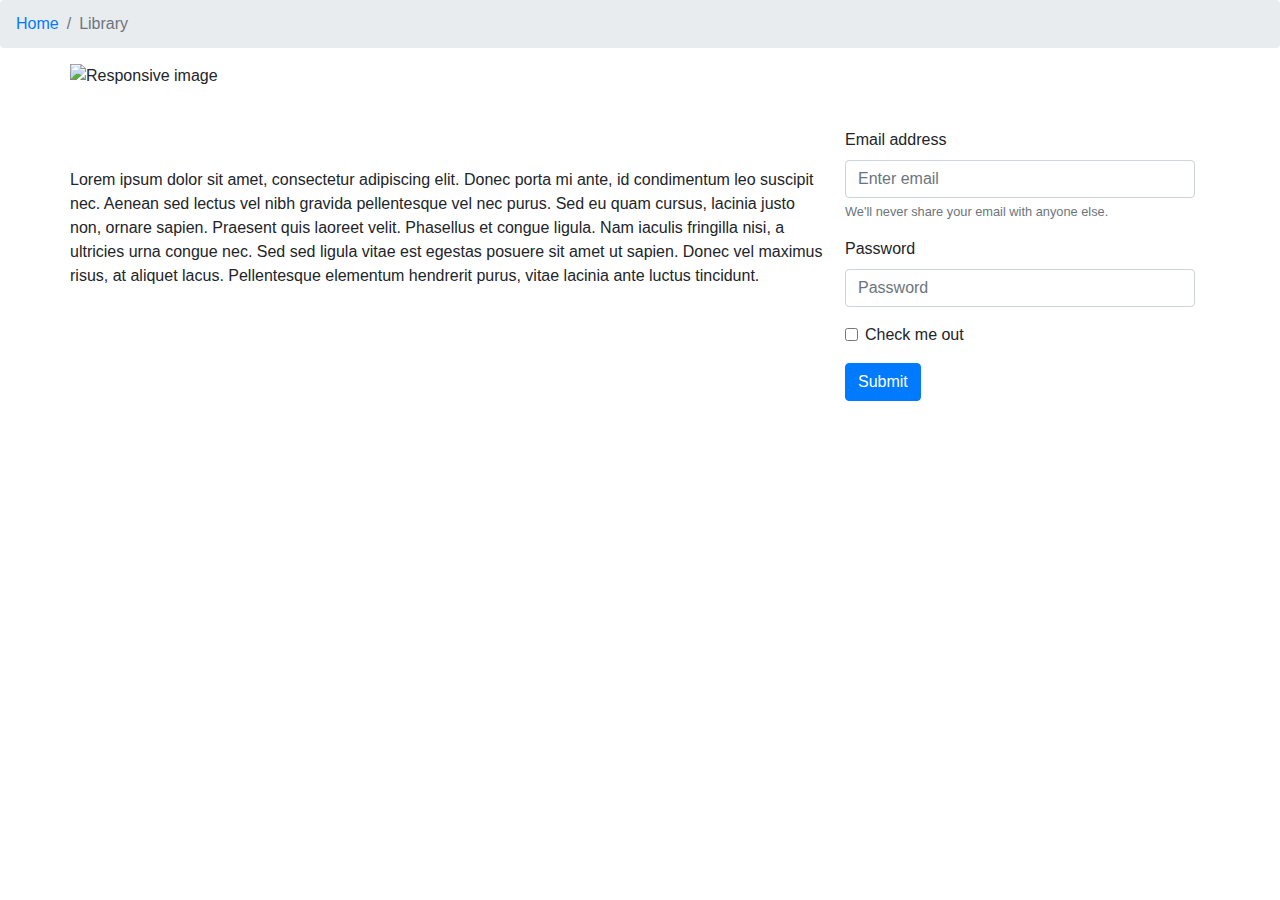
==== show.html @ c2eeb070 "commit" ====
<!DOCTYPE html>
<html>
<head>
	<meta charset="utf-8">
	<title> Pour réserver</title>
	<link rel="stylesheet" href="css/composants/containershowflat.css"/>
	<link rel="stylesheet" href="css/utilitaires/paddingshow.css"/>
	<link rel="stylesheet" href="css/fontawesome/css/all.css"/>
	<link rel="stylesheet" href="https://stackpath.bootstrapcdn.com/bootstrap/4.3.1/css/bootstrap.min.css" integrity="sha384-ggOyR0iXCbMQv3Xipma34MD+dH/1fQ784/j6cY/iJTQUOhcWr7x9JvoRxT2MZw1T" crossorigin="anonymous">
</head>
<body>
	<nav aria-label="breadcrumb">
		<ol class="breadcrumb">
			<li class="breadcrumb-item"><a href="index1.html">Home</a></li>
			<li class="breadcrumb-item active" aria-current="page">Library</li>
		</ol>
	</nav>
	<div class="container">
		<div class="row">
			<img src="https://res.cloudinary.com/dacau4rk2/image/upload/c_scale,h_1234/v1570547776/italie_pzb8q6.jpg" class="img-fluid" alt="Responsive image">

		</div>
	</div>
	<div class="container">
		<div class="row margin-top-40px">
			<div class="col-12 col-lg-8 margin-top-40px" style="padding:0">
				<p>
					Lorem ipsum dolor sit amet, consectetur adipiscing elit. Donec porta mi ante, id condimentum leo suscipit nec. Aenean sed lectus vel nibh gravida pellentesque vel nec purus. Sed eu quam cursus, lacinia justo non, ornare sapien. Praesent quis laoreet velit. Phasellus et congue ligula. Nam iaculis fringilla nisi, a ultricies urna congue nec. Sed sed ligula vitae est egestas posuere sit amet ut sapien. Donec vel maximus risus, at aliquet lacus. Pellentesque elementum hendrerit purus, vitae lacinia ante luctus tincidunt.
				</p>
			</div>
			<div class="col-12 col-lg-4">
				<form>
					<div class="form-group">
						<label for="exampleInputEmail1">Email address</label>
						<input type="email" class="form-control" id="exampleInputEmail1" aria-describedby="emailHelp" placeholder="Enter email">
						<small id="emailHelp" class="form-text text-muted">We'll never share your email with anyone else.</small>
					</div>
					<div class="form-group">
						<label for="exampleInputPassword1">Password</label>
						<input type="password" class="form-control" id="exampleInputPassword1" placeholder="Password">
					</div>
					<div class="form-group form-check">
						<input type="checkbox" class="form-check-input" id="exampleCheck1">
						<label class="form-check-label" for="exampleCheck1">Check me out</label>
					</div>
					<button type="submit" class="btn btn-primary">Submit</button>
				</form>
			</div>
		
		</div>
	</div>
			
		
<script src="https://code.jquery.com/jquery-3.3.1.slim.min.js" integrity="sha384-q8i/X+965DzO0rT7abK41JStQIAqVgRVzpbzo5smXKp4YfRvH+8abtTE1Pi6jizo" crossorigin="anonymous"></script>
<script src="https://cdnjs.cloudflare.com/ajax/libs/popper.js/1.14.7/umd/popper.min.js" integrity="sha384-UO2eT0CpHqdSJQ6hJty5KVphtPhzWj9WO1clHTMGa3JDZwrnQq4sF86dIHNDz0W1" crossorigin="anonymous"></script>
<script src="https://stackpath.bootstrapcdn.com/bootstrap/4.3.1/js/bootstrap.min.js" integrity="sha384-JjSmVgyd0p3pXB1rRibZUAYoIIy6OrQ6VrjIEaFf/nJGzIxFDsf4x0xIM+B07jRM" crossorigin="anonymous"></script>
</body>
</html>
---- css/composants/containershowflat.css ----

---- css/utilitaires/paddingshow.css ----
.margin-top-40px{
	margin-top: 40px;
}
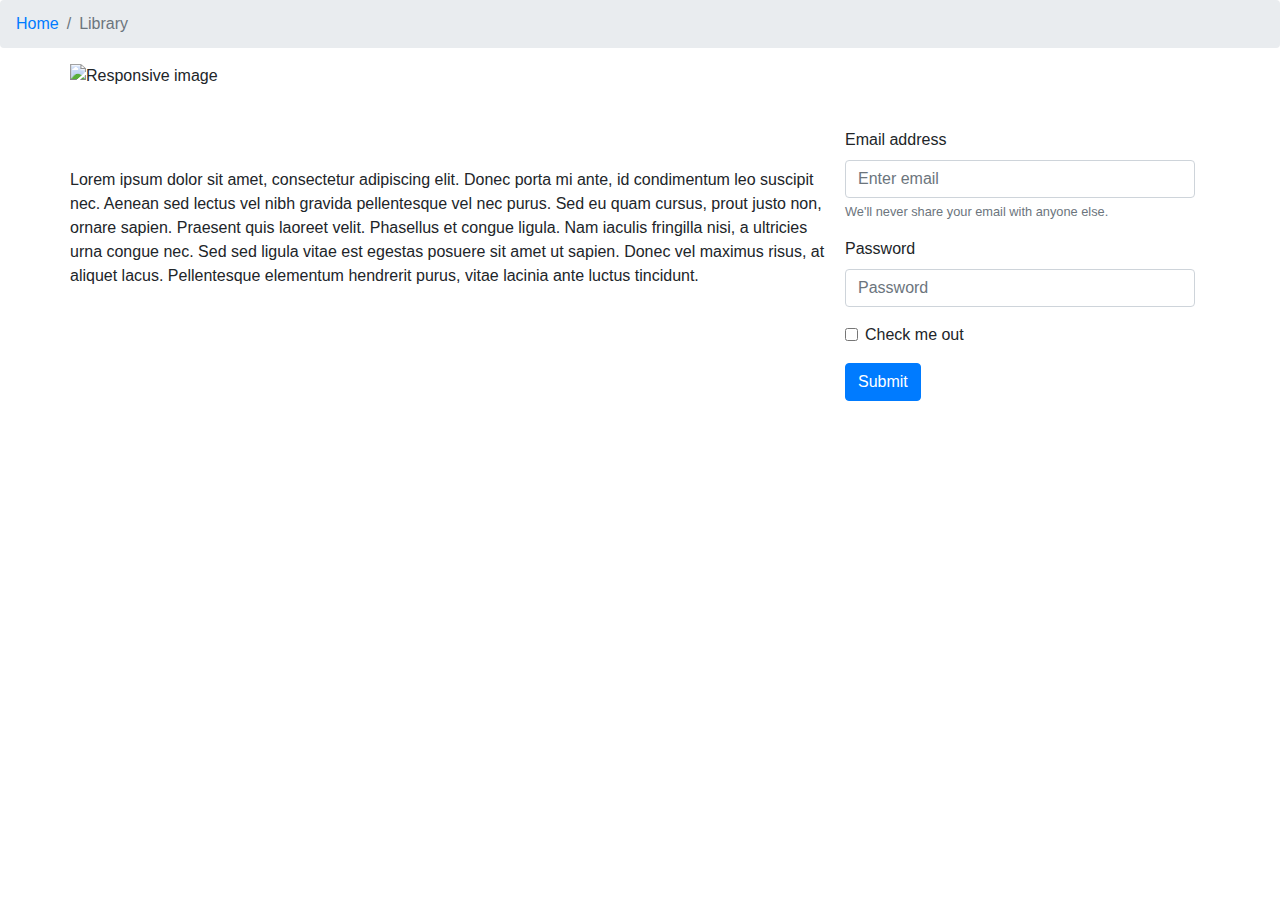
==== commit 0b1b9bc9: "Merge pull request #1 from mathildeobs/modif-branch1" ====
--- a/show.html
+++ b/show.html
@@ -25,7 +25,7 @@
 		<div class="row margin-top-40px">
 			<div class="col-12 col-lg-8 margin-top-40px" style="padding:0">
 				<p>
-					Lorem ipsum dolor sit amet, consectetur adipiscing elit. Donec porta mi ante, id condimentum leo suscipit nec. Aenean sed lectus vel nibh gravida pellentesque vel nec purus. Sed eu quam cursus, lacinia justo non, ornare sapien. Praesent quis laoreet velit. Phasellus et congue ligula. Nam iaculis fringilla nisi, a ultricies urna congue nec. Sed sed ligula vitae est egestas posuere sit amet ut sapien. Donec vel maximus risus, at aliquet lacus. Pellentesque elementum hendrerit purus, vitae lacinia ante luctus tincidunt.
+					Lorem ipsum dolor sit amet, consectetur adipiscing elit. Donec porta mi ante, id condimentum leo suscipit nec. Aenean sed lectus vel nibh gravida pellentesque vel nec purus. Sed eu quam cursus, prout justo non, ornare sapien. Praesent quis laoreet velit. Phasellus et congue ligula. Nam iaculis fringilla nisi, a ultricies urna congue nec. Sed sed ligula vitae est egestas posuere sit amet ut sapien. Donec vel maximus risus, at aliquet lacus. Pellentesque elementum hendrerit purus, vitae lacinia ante luctus tincidunt.
 				</p>
 			</div>
 			<div class="col-12 col-lg-4">
